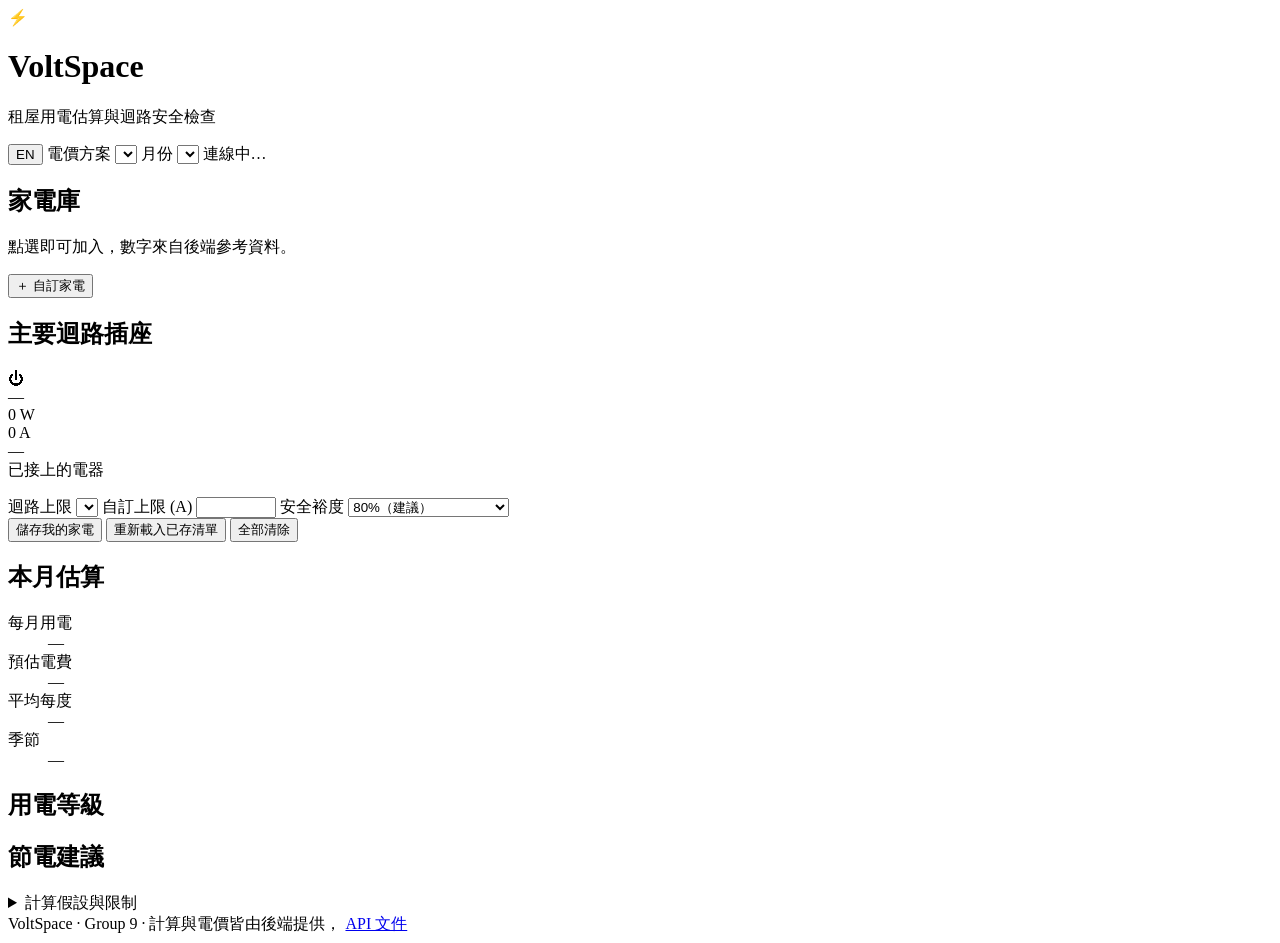
==== frontend/web/index.html @ 4bccc8ac "refactor: backend/ 拆成 server/ 與 frontend/ 原本的 backend/ 同時裝著 API、網頁介面、Flet 客戶端、測試與工具，名字已經不準。 現在照實際角色分" ====
<!DOCTYPE html>
<html lang="zh-Hant">
<head>
<meta charset="utf-8" />
<meta name="viewport" content="width=device-width, initial-scale=1" />
<title>VoltSpace — 租屋用電與迴路安全</title>
<link rel="icon" href="data:image/svg+xml,<svg xmlns='http://www.w3.org/2000/svg' viewBox='0 0 100 100'><text y='.9em' font-size='90'>⚡</text></svg>" />
<link rel="stylesheet" href="/app/app.css?v=__ASSET_VERSION__" />
</head>
<body>
<div class="page">

  <!-- ============ header ============ -->
  <header class="card header">
    <div class="brand">
      <span class="bolt">⚡</span>
      <div>
        <h1>VoltSpace</h1>
        <p class="muted small" data-i18n="brand.tagline">租屋用電估算與迴路安全檢查</p>
      </div>
    </div>
    <div class="header-right">
      <!-- Language switcher, first in the group so it is easy to find. app.js sets the
           label to the language you can switch TO. -->
      <button id="langToggle" class="lang-btn" type="button"
              data-i18n-title="lang.title" title="Switch to English">EN</button>
      <label class="field inline">
        <span class="label" data-i18n="label.plan">電價方案</span>
        <select id="plan"></select>
      </label>
      <label class="field inline">
        <span class="label" data-i18n="label.month">月份</span>
        <select id="month"></select>
      </label>
      <span id="conn" class="pill" data-i18n-title="conn.title" title="後端連線狀態"
            data-i18n="conn.checking">連線中…</span>
    </div>
  </header>

  <!-- ============ body ============ -->
  <main class="layout">

    <!-- left: appliance library -->
    <section class="card drawer">
      <h2 data-i18n="drawer.title">家電庫</h2>
      <p class="muted small" data-i18n="drawer.hint">點選即可加入，數字來自後端參考資料。</p>
      <div id="presets" class="preset-list"></div>
      <button id="customToggle" class="ghost-btn" data-i18n="drawer.custom">＋ 自訂家電</button>
      <!-- novalidate: the browser's native "請輸入有效的值" tooltip is replaced by
           messages from app.js that name the field and say what to type. -->
      <form id="customForm" class="custom-form" novalidate hidden>
        <input id="cName" data-i18n-ph="form.name" placeholder="名稱（例如 除濕機）" maxlength="80" />
        <div class="row2">
          <input id="cWatts" inputmode="decimal" data-i18n-ph="form.watts"
                 placeholder="功率 150 或 150W 都可" />
          <input id="cVolts" inputmode="decimal" data-i18n-ph="form.volts"
                 placeholder="電壓 110 或 110V 都可" value="110" />
        </div>
        <div class="row2">
          <input id="cHours" inputmode="decimal" data-i18n-ph="form.hours"
                 placeholder="每日小時（例 6）" />
          <input id="cDays" inputmode="decimal" data-i18n-ph="form.days"
                 placeholder="每月天數" value="30" />
        </div>
        <input id="cQty" inputmode="decimal" data-i18n-ph="form.qty" placeholder="數量" value="1" />
        <p class="muted small custom-hint" data-i18n="form.hint">只要填數字，單位（W／V／小時）可以省略。</p>
        <div class="row2">
          <button type="submit" class="primary" data-i18n="form.add">加入</button>
          <button type="button" id="customCancel" class="ghost-btn" data-i18n="form.cancel">取消</button>
        </div>
      </form>
    </section>

    <!-- centre: the socket -->
    <section class="centre">
      <h2 class="centre-title" data-i18n="centre.title">主要迴路插座</h2>

      <div id="outlet" class="card outlet">
        <div class="outlet-icon">⏻</div>
        <div id="status" class="status">—</div>
        <div id="watts" class="watts">0 W</div>
        <div id="amps" class="muted small">0 A</div>
        <div class="bar"><div id="bar" class="bar-fill"></div></div>
        <div id="cost" class="cost">—</div>

        <div class="plugged-label" data-i18n="outlet.plugged">已接上的電器</div>
        <ul id="plugged" class="plugged"></ul>
      </div>

      <div class="card circuit">
        <div class="circuit-row">
          <label class="field">
            <span class="label" data-i18n="circuit.label">迴路上限</span>
            <select id="circuit"></select>
          </label>
          <label class="field">
            <span class="label" data-i18n="circuit.custom">自訂上限 (A)</span>
            <input id="ampsLimit" type="number" min="0.1" max="1000" step="0.1" />
          </label>
          <label class="field">
            <span class="label" data-i18n="circuit.margin">安全裕度</span>
            <select id="margin">
              <option value="0.8" data-i18n="margin.80">80%（建議）</option>
              <option value="0.7" data-i18n="margin.70">70%（保守）</option>
              <option value="1.0" data-i18n="margin.100">100%（只看是否超限）</option>
            </select>
          </label>
        </div>
        <div class="row-actions">
          <button id="saveAll" class="primary" data-i18n="actions.save">儲存我的家電</button>
          <button id="reload" class="ghost-btn" data-i18n="actions.reload">重新載入已存清單</button>
          <button id="clearAll" class="danger-btn" data-i18n="actions.clear">全部清除</button>
        </div>
        <p id="saveNote" class="muted small"></p>
      </div>
    </section>

    <!-- right: results -->
    <section class="results">
      <div class="card">
        <h2 data-i18n="results.title">本月估算</h2>
        <dl class="stats">
          <div><dt data-i18n="stat.kwh">每月用電</dt><dd id="sKwh">—</dd></div>
          <div><dt data-i18n="stat.cost">預估電費</dt><dd id="sCost">—</dd></div>
          <div><dt data-i18n="stat.rate">平均每度</dt><dd id="sRate">—</dd></div>
          <div><dt data-i18n="stat.season">季節</dt><dd id="sSeason">—</dd></div>
        </dl>
      </div>

      <div class="card">
        <h2 data-i18n="breakdown.title">用電等級</h2>
        <ul id="breakdown" class="breakdown"></ul>
      </div>

      <div class="card">
        <h2 data-i18n="recs.title">節電建議</h2>
        <p id="saving" class="muted small"></p>
        <ul id="recs" class="recs"></ul>
      </div>

      <details class="card notes">
        <summary data-i18n="notes.summary">計算假設與限制</summary>
        <ul id="disclaimer" class="small muted"></ul>
      </details>
    </section>
  </main>

  <footer class="muted small centre-title">
    <span data-i18n="footer.text">VoltSpace · Group 9 · 計算與電價皆由後端提供，</span>
    <a href="/docs" target="_blank" rel="noreferrer" data-i18n="footer.api">API 文件</a>
  </footer>
</div>

<div id="toast" class="toast" hidden></div>
<script src="/app/app.js?v=__ASSET_VERSION__"></script>
</body>
</html>
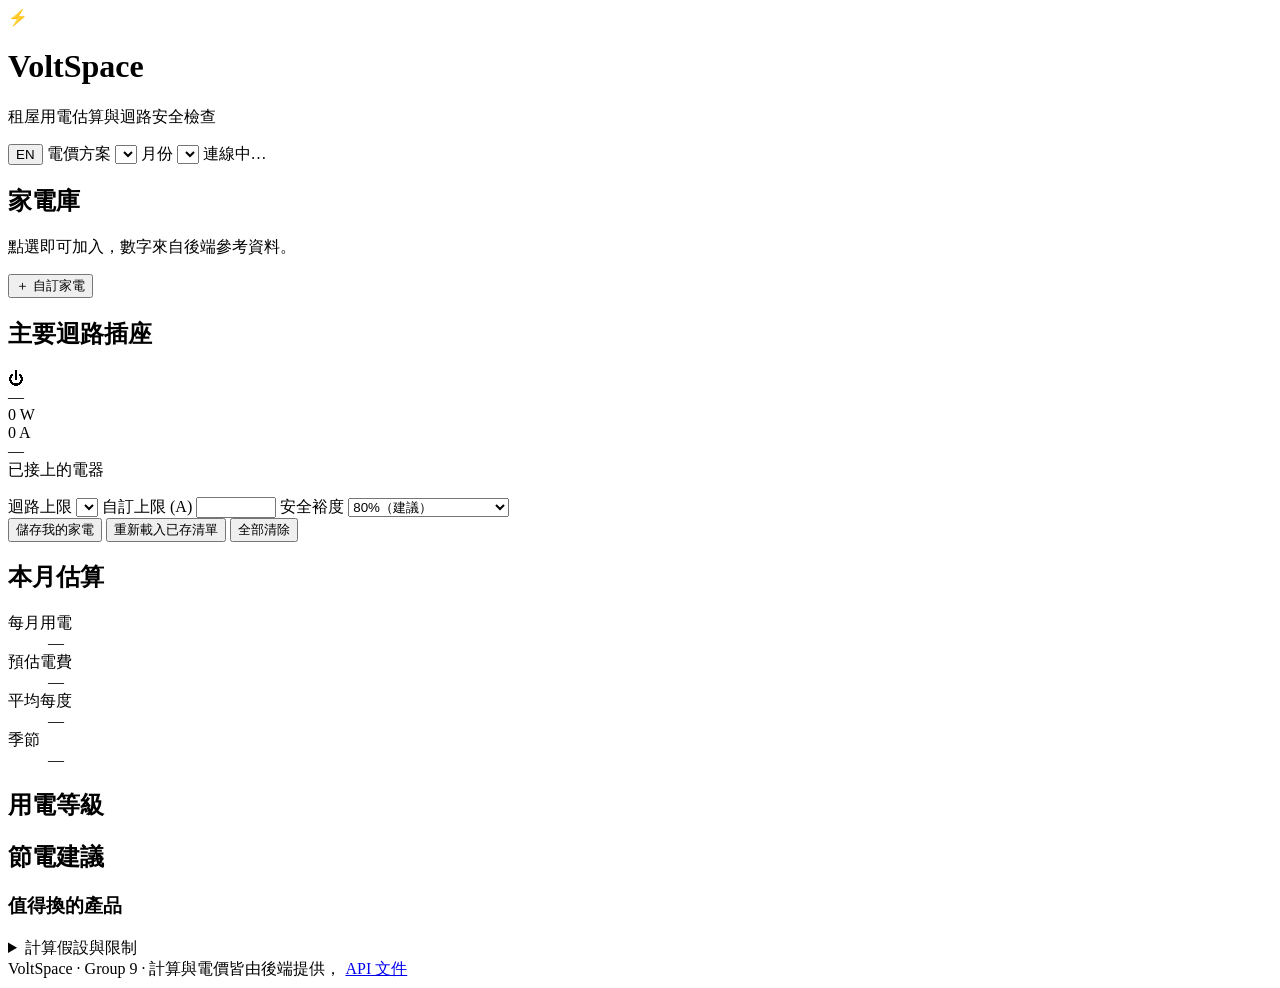
==== commit 967f51d1: "feat(web): 網頁版也顯示產品建議（之前只有 Flet 有） 回報「recommendations 還是舊的」，查下來是兩層原因：  1) 網頁版根本沒有問過 /product-recomme" ====
--- a/frontend/web/index.html
+++ b/frontend/web/index.html
@@ -136,6 +136,9 @@
         <h2 data-i18n="recs.title">節電建議</h2>
         <p id="saving" class="muted small"></p>
         <ul id="recs" class="recs"></ul>
+    <h3 data-i18n="products.title">值得換的產品</h3>
+    <p id="product-note" class="muted small"></p>
+    <ul id="products" class="recs"></ul>
       </div>
 
       <details class="card notes">
